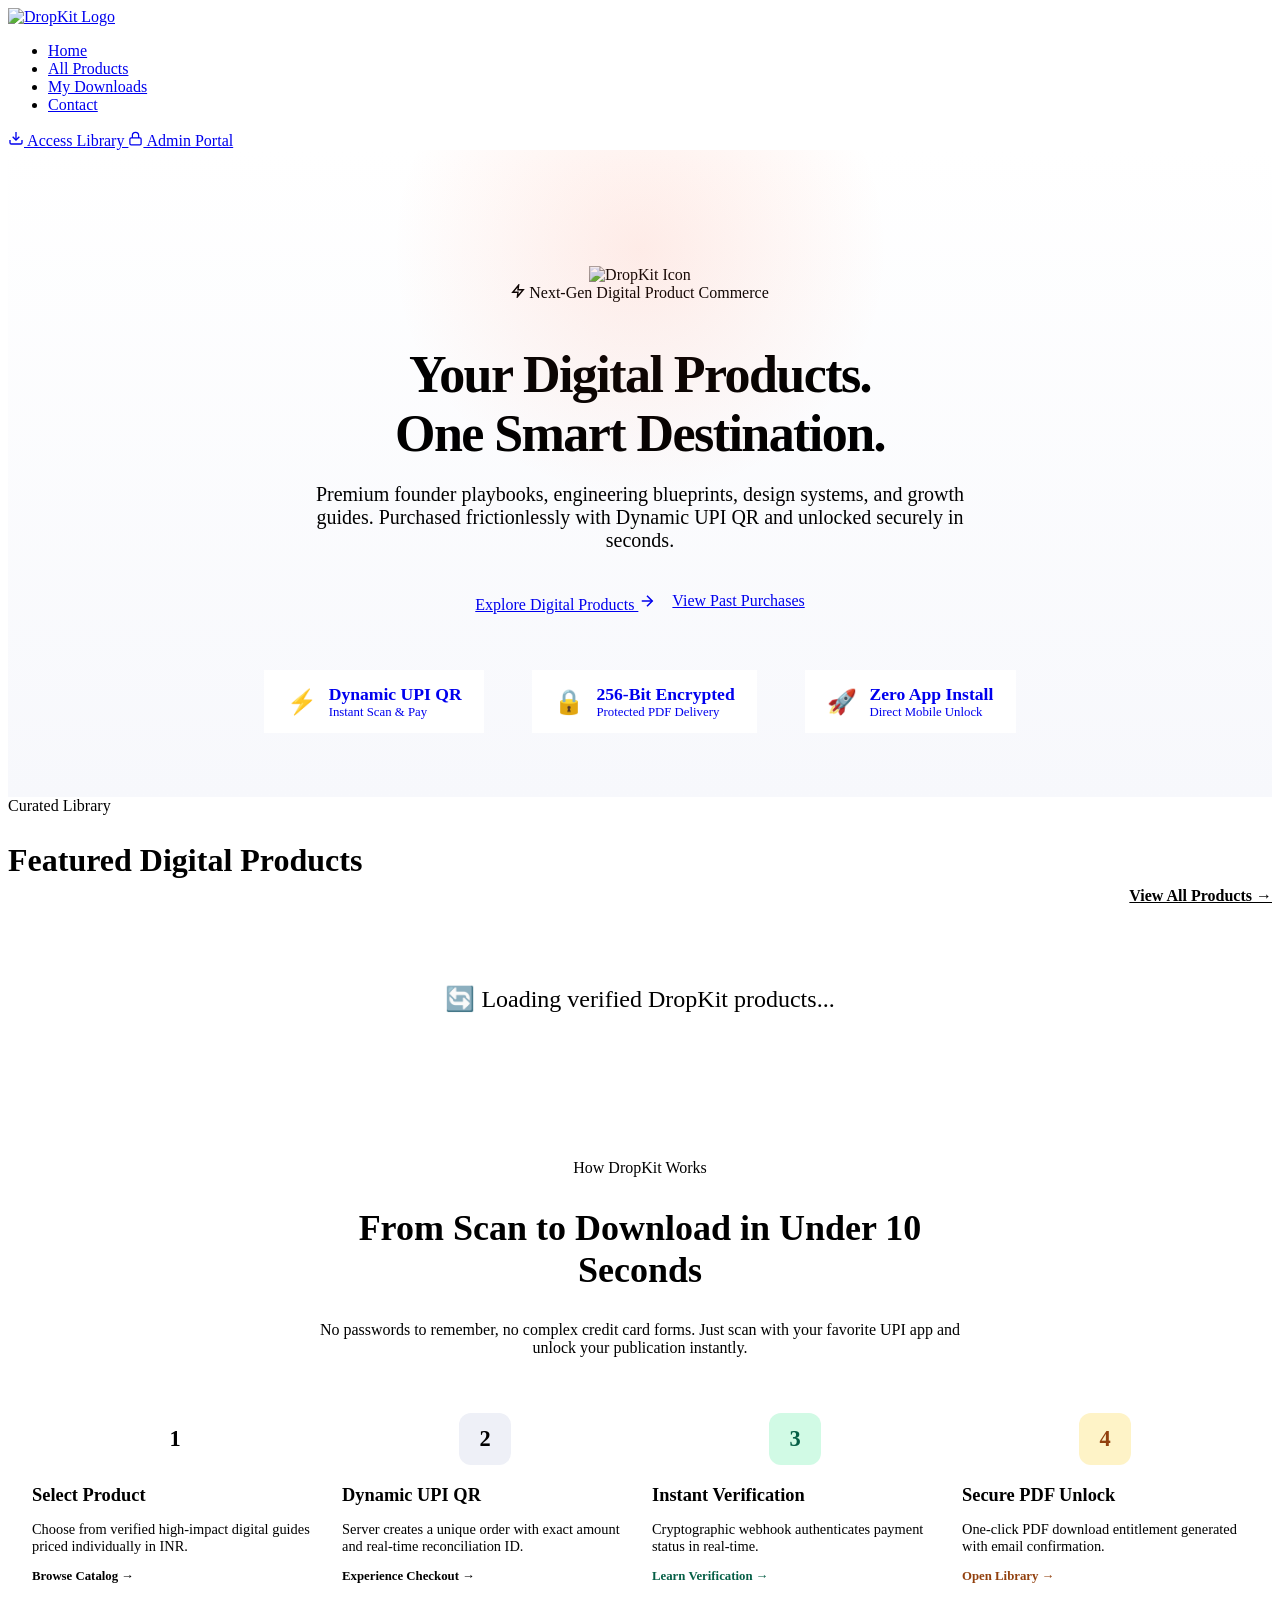
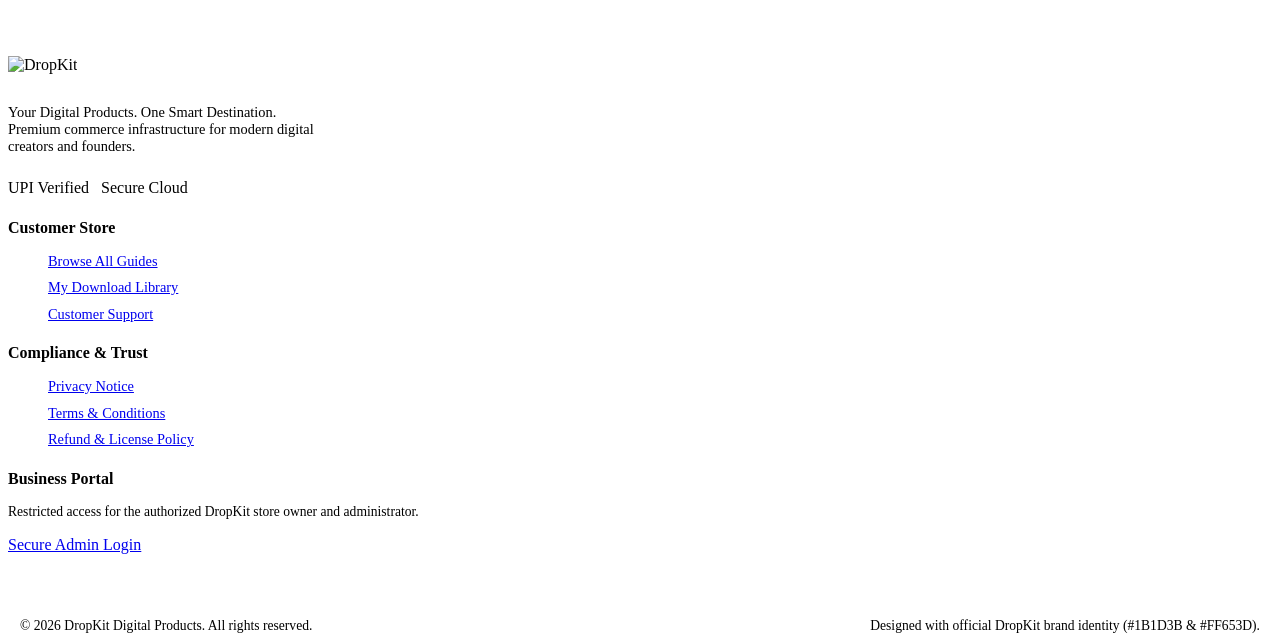
==== public/index.html @ ba7ef5be "feat: remove quick preview option and generate original PDF publications with authentic content" ====
<!DOCTYPE html>
<html lang="en">
<head>
  <meta charset="UTF-8">
  <meta name="viewport" content="width=device-width, initial-scale=1.0">
  <title>DropKit — Your Digital Products. One Smart Destination.</title>
  <link rel="icon" type="image/png" href="/assets/dropkit-icon.png">
  <link rel="preconnect" href="https://fonts.googleapis.com">
  <link rel="preconnect" href="https://fonts.gstatic.com" crossorigin>
  <link href="https://fonts.googleapis.com/css2?family=Space+Grotesk:wght@400;500;600;700;800&family=Outfit:wght@400;500;600;700;800;900&family=JetBrains+Mono:wght@500;600;700;800&display=swap" rel="stylesheet">
  <link rel="stylesheet" href="/css/style.css">
  <style>
    .hero-section {
      background: linear-gradient(180deg, #FFFFFF 0%, #F7F8FC 100%);
      padding: 5rem 1.5rem 4rem;
      text-align: center;
      position: relative;
      overflow: hidden;
    }
    .hero-glow {
      position: absolute;
      width: 500px;
      height: 500px;
      background: radial-gradient(circle, rgba(255, 101, 61, 0.12) 0%, rgba(27, 29, 59, 0) 70%);
      top: -150px;
      left: 50%;
      transform: translateX(-50%);
      pointer-events: none;
    }
    .hero-title {
      font-size: 3.25rem;
      font-weight: 800;
      letter-spacing: -0.03em;
      margin-bottom: 1.25rem;
    }
    .hero-subtitle {
      font-size: 1.25rem;
      color: var(--dk-muted);
      max-width: 680px;
      margin: 0 auto 2.5rem;
    }
    .stats-ticker {
      display: flex;
      justify-content: center;
      gap: 3rem;
      margin-top: 3.5rem;
      flex-wrap: wrap;
    }
    .stat-pill {
      display: flex;
      align-items: center;
      gap: 0.75rem;
      background: #FFFFFF;
      padding: 0.85rem 1.4rem;
      border-radius: var(--dk-radius);
      box-shadow: var(--dk-shadow-sm);
      border: 1px solid var(--dk-border);
    }
    .product-cover-thumb {
      height: 190px;
      background: linear-gradient(135deg, #1B1D3B 0%, #2A2D5C 100%);
      border-radius: 10px;
      display: flex;
      flex-direction: column;
      justify-content: center;
      align-items: center;
      color: #FFFFFF;
      padding: 1.5rem;
      text-align: center;
      position: relative;
      overflow: hidden;
    }
    .product-cover-thumb::after {
      content: '';
      position: absolute;
      top: 0; left: 0; right: 0; bottom: 0;
      background: radial-gradient(circle at top right, rgba(255, 101, 61, 0.4), transparent 60%);
    }
  </style>
</head>
<body>

  <!-- Navigation Header -->
  <header class="dk-header">
    <div class="dk-nav-container">
      <a href="/" class="dk-logo-link">
        <img src="/assets/dropkit-logo-horizontal.png" alt="DropKit Logo" class="dk-logo-img">
      </a>
      <ul class="dk-nav-menu">
        <li class="dk-nav-item"><a href="/" class="active">Home</a></li>
        <li class="dk-nav-item"><a href="/products">All Products</a></li>
        <li class="dk-nav-item"><a href="/my-downloads">My Downloads</a></li>
        <li class="dk-nav-item"><a href="/contact">Contact</a></li>
      </ul>
      <div class="dk-nav-actions">
        <a href="/my-downloads" class="btn btn-outline btn-sm">
          <svg width="16" height="16" viewBox="0 0 24 24" fill="none" stroke="currentColor" stroke-width="2"><path d="M21 15v4a2 2 0 0 1-2 2H5a2 2 0 0 1-2-2v-4"/><polyline points="7 10 12 15 17 10"/><line x1="12" y1="15" x2="12" y2="3"/></svg>
          Access Library
        </a>
        <a href="/admin/login" class="btn btn-navy btn-sm" title="Authorized Business Owner Login">
          <svg width="15" height="15" viewBox="0 0 24 24" fill="none" stroke="currentColor" stroke-width="2"><rect x="3" y="11" width="18" height="11" rx="2" ry="2"/><path d="M7 11V7a5 5 0 0 1 10 0v4"/></svg>
          Admin Portal
        </a>
      </div>
    </div>
  </header>

  <!-- Hero Section -->
  <section class="hero-section">
    <div class="hero-glow"></div>

    <!-- Ambient Animated Logo Watermarks in Blank Spaces -->
    <div class="ambient-logo-watermark top-right">
      <div class="watermark-ring"></div>
      <div class="watermark-inner-ring"></div>
      <img src="/assets/dropkit-icon.png" alt="" class="watermark-icon">
    </div>
    <div class="ambient-logo-watermark bottom-left">
      <div class="watermark-ring"></div>
      <div class="watermark-inner-ring"></div>
      <img src="/assets/dropkit-icon.png" alt="" class="watermark-icon">
    </div>

    <!-- Futuristic Quantum HUD Animated DropKit Emblem Model -->
    <div class="hero-emblem-wrap" title="DropKit — Official Platform">
      <div class="hero-emblem-orbital-outer"></div>
      <div class="hero-emblem-orbital-inner"></div>
      <div class="hero-emblem-satellites"></div>
      <div class="hero-emblem-glow-core"></div>
      <div class="hero-emblem-box">
        <div class="hero-emblem-scanline"></div>
        <div class="hero-emblem-sheen"></div>
        <img src="/assets/dropkit-icon.png" alt="DropKit Icon" class="hero-emblem-icon">
      </div>
    </div>

    <div class="badge badge-orange" style="margin-bottom: 1.25rem;">
      <svg width="14" height="14" viewBox="0 0 24 24" fill="none" stroke="currentColor" stroke-width="2.5"><polygon points="13 2 3 14 12 14 11 22 21 10 12 10 13 2"/></svg>
      Next-Gen Digital Product Commerce
    </div>
    <h1 class="hero-title">Your Digital Products.<br><span class="text-orange">One Smart Destination.</span></h1>
    <p class="hero-subtitle">
      Premium founder playbooks, engineering blueprints, design systems, and growth guides.
      Purchased frictionlessly with Dynamic UPI QR and unlocked securely in seconds.
    </p>
    <div style="display: flex; gap: 1rem; justify-content: center; flex-wrap: wrap;">
      <a href="#featured-products" class="btn btn-primary btn-lg">
        Explore Digital Products
        <svg width="18" height="18" viewBox="0 0 24 24" fill="none" stroke="currentColor" stroke-width="2"><line x1="5" y1="12" x2="19" y2="12"/><polyline points="12 5 19 12 12 19"/></svg>
      </a>
      <a href="/my-downloads" class="btn btn-outline btn-lg">
        View Past Purchases
      </a>
    </div>

    <!-- Stats Ticker -->
    <div class="stats-ticker">
      <a href="#how-it-works" class="stat-pill" style="cursor: pointer; text-decoration: none;" title="Learn about Dynamic UPI QR">
        <span style="font-size: 1.5rem;">⚡</span>
        <div style="text-align: left;">
          <div style="font-weight: 700; color: var(--dk-navy); font-size: 1.1rem;">Dynamic UPI QR</div>
          <div style="font-size: 0.8rem; color: var(--dk-muted);">Instant Scan & Pay</div>
        </div>
      </a>
      <a href="#how-it-works" class="stat-pill" style="cursor: pointer; text-decoration: none;" title="Learn about 256-Bit Encrypted Delivery">
        <span style="font-size: 1.5rem;">🔒</span>
        <div style="text-align: left;">
          <div style="font-weight: 700; color: var(--dk-navy); font-size: 1.1rem;">256-Bit Encrypted</div>
          <div style="font-size: 0.8rem; color: var(--dk-muted);">Protected PDF Delivery</div>
        </div>
      </a>
      <a href="#featured-products" class="stat-pill" style="cursor: pointer; text-decoration: none;" title="Browse All Digital Guides">
        <span style="font-size: 1.5rem;">🚀</span>
        <div style="text-align: left;">
          <div style="font-weight: 700; color: var(--dk-navy); font-size: 1.1rem;">Zero App Install</div>
          <div style="font-size: 0.8rem; color: var(--dk-muted);">Direct Mobile Unlock</div>
        </div>
      </a>
    </div>
  </section>

  <!-- Featured Products Section -->
  <section class="dk-container" id="featured-products">
    <div style="display: flex; justify-content: space-between; align-items: flex-end; margin-bottom: 2rem;">
      <div>
        <div class="badge badge-navy" style="margin-bottom: 0.5rem;">Curated Library</div>
        <h2 style="font-size: 2rem;">Featured Digital Products</h2>
      </div>
      <a href="/products" style="color: var(--dk-orange); font-weight: 600; display: inline-flex; align-items: center; gap: 0.4rem;">
        View All Products &rarr;
      </a>
    </div>

    <div id="featured-products-grid" class="grid-cols-3">
      <!-- Loaded dynamically via JS -->
      <div class="card" style="text-align: center; padding: 3rem; grid-column: span 3;">
        <div style="font-size: 1.5rem; margin-bottom: 0.5rem;">🔄 Loading verified DropKit products...</div>
      </div>
    </div>
  </section>

  <!-- Dynamic UPI QR Workflow Explainer -->
  <section id="how-it-works" style="background: #FFFFFF; border-top: 1px solid var(--dk-border); border-bottom: 1px solid var(--dk-border); padding: 4.5rem 1.5rem; position: relative; overflow: hidden;">
    <!-- Ambient Animated Logo Watermark in Blank Corner -->
    <div class="ambient-logo-watermark top-right" style="opacity: 0.055; top: -60px; right: -60px;">
      <div class="watermark-ring"></div>
      <div class="watermark-inner-ring"></div>
      <img src="/assets/dropkit-icon.png" alt="" class="watermark-icon">
    </div>

    <div class="dk-container" style="padding: 0; position: relative; z-index: 2;">
      <div style="text-align: center; max-width: 650px; margin: 0 auto 3.5rem;">
        <div class="badge badge-orange" style="margin-bottom: 0.5rem;">How DropKit Works</div>
        <h2 style="font-size: 2.25rem;">From Scan to Download in Under 10 Seconds</h2>
        <p class="text-muted" style="margin-top: 0.75rem;">
          No passwords to remember, no complex credit card forms. Just scan with your favorite UPI app and unlock your publication instantly.
        </p>
      </div>

      <div style="display: grid; grid-template-columns: repeat(4, 1fr); gap: 1.5rem;">
        <div class="card step-card" onclick="window.location.href='/products'" title="Click to browse products">
          <div class="step-badge" style="width: 52px; height: 52px; background: var(--dk-orange-light); color: var(--dk-orange); border-radius: 12px; display: flex; align-items: center; justify-content: center; font-size: 1.4rem; font-weight: 800; margin: 0 auto 1.25rem;">1</div>
          <h3 style="font-size: 1.15rem; margin-bottom: 0.5rem;">Select Product</h3>
          <p class="text-muted" style="font-size: 0.9rem;">Choose from verified high-impact digital guides priced individually in INR.</p>
          <div style="margin-top: 0.75rem; font-size: 0.8rem; font-weight: 600; color: var(--dk-orange);">Browse Catalog &rarr;</div>
        </div>

        <div class="card step-card" onclick="window.location.href='/checkout/1'" title="Click to view Dynamic UPI QR in action">
          <div class="step-badge" style="width: 52px; height: 52px; background: #EEF0F7; color: var(--dk-navy); border-radius: 12px; display: flex; align-items: center; justify-content: center; font-size: 1.4rem; font-weight: 800; margin: 0 auto 1.25rem;">2</div>
          <h3 style="font-size: 1.15rem; margin-bottom: 0.5rem;">Dynamic UPI QR</h3>
          <p class="text-muted" style="font-size: 0.9rem;">Server creates a unique order with exact amount and real-time reconciliation ID.</p>
          <div style="margin-top: 0.75rem; font-size: 0.8rem; font-weight: 600; color: var(--dk-navy);">Experience Checkout &rarr;</div>
        </div>

        <div class="card step-card" onclick="window.location.href='/checkout/1'" title="Click to test payment verification">
          <div class="step-badge" style="width: 52px; height: 52px; background: #D1FAE5; color: #065F46; border-radius: 12px; display: flex; align-items: center; justify-content: center; font-size: 1.4rem; font-weight: 800; margin: 0 auto 1.25rem;">3</div>
          <h3 style="font-size: 1.15rem; margin-bottom: 0.5rem;">Instant Verification</h3>
          <p class="text-muted" style="font-size: 0.9rem;">Cryptographic webhook authenticates payment status in real-time.</p>
          <div style="margin-top: 0.75rem; font-size: 0.8rem; font-weight: 600; color: #065F46;">Learn Verification &rarr;</div>
        </div>

        <div class="card step-card" onclick="window.location.href='/my-downloads'" title="Click to access digital library">
          <div class="step-badge" style="width: 52px; height: 52px; background: #FEF3C7; color: #92400E; border-radius: 12px; display: flex; align-items: center; justify-content: center; font-size: 1.4rem; font-weight: 800; margin: 0 auto 1.25rem;">4</div>
          <h3 style="font-size: 1.15rem; margin-bottom: 0.5rem;">Secure PDF Unlock</h3>
          <p class="text-muted" style="font-size: 0.9rem;">One-click PDF download entitlement generated with email confirmation.</p>
          <div style="margin-top: 0.75rem; font-size: 0.8rem; font-weight: 600; color: #92400E;">Open Library &rarr;</div>
        </div>
      </div>
    </div>
  </section>

  <!-- Footer -->
  <footer class="dk-footer">
    <div class="dk-footer-inner">
      <div>
        <img src="/assets/dropkit-logo-horizontal.png" alt="DropKit" style="height: 38px; margin-bottom: 1rem;">
        <p class="text-muted" style="font-size: 0.9rem; max-width: 320px; margin-bottom: 1.5rem;">
          Your Digital Products. One Smart Destination. Premium commerce infrastructure for modern digital creators and founders.
        </p>
        <div style="display: flex; gap: 0.75rem;">
          <span class="badge badge-success">UPI Verified</span>
          <span class="badge badge-navy">Secure Cloud</span>
        </div>
      </div>

      <div>
        <h4 style="font-size: 1rem; margin-bottom: 1rem;">Customer Store</h4>
        <ul style="list-style: none; font-size: 0.9rem; color: var(--dk-muted); display: flex; flex-direction: column; gap: 0.6rem;">
          <li><a href="/products">Browse All Guides</a></li>
          <li><a href="/my-downloads">My Download Library</a></li>
          <li><a href="/contact">Customer Support</a></li>
        </ul>
      </div>

      <div>
        <h4 style="font-size: 1rem; margin-bottom: 1rem;">Compliance & Trust</h4>
        <ul style="list-style: none; font-size: 0.9rem; color: var(--dk-muted); display: flex; flex-direction: column; gap: 0.6rem;">
          <li><a href="/privacy">Privacy Notice</a></li>
          <li><a href="/terms">Terms & Conditions</a></li>
          <li><a href="/terms#refunds">Refund & License Policy</a></li>
        </ul>
      </div>

      <div>
        <h4 style="font-size: 1rem; margin-bottom: 1rem;">Business Portal</h4>
        <p class="text-muted" style="font-size: 0.85rem; margin-bottom: 1rem;">
          Restricted access for the authorized DropKit store owner and administrator.
        </p>
        <a href="/admin/login" class="btn btn-navy btn-sm" style="width: 100%;">
          Secure Admin Login
        </a>
      </div>
    </div>

    <div style="max-width: 1240px; margin: 2.5rem auto 0; padding-top: 1.5rem; border-top: 1px solid var(--dk-border); display: flex; justify-content: space-between; align-items: center; font-size: 0.85rem; color: var(--dk-muted); flex-wrap: wrap; gap: 1rem;">
      <div>&copy; 2026 DropKit Digital Products. All rights reserved.</div>
      <div>Designed with official DropKit brand identity (#1B1D3B & #FF653D).</div>
    </div>
  </footer>

  <script src="/js/app.js"></script>
  <script>
    let cachedProducts = [];

    async function loadFeaturedProducts() {
      try {
        const data = await DropKit.api('/api/products');
        cachedProducts = data.products || [];
        const container = document.getElementById('featured-products-grid');
        if (!cachedProducts || cachedProducts.length === 0) {
          container.innerHTML = '<div style="grid-column: span 3; text-align: center;">No published products available.</div>';
          return;
        }

        container.innerHTML = cachedProducts.slice(0, 6).map(p => `
          <div class="card card-hover" style="display: flex; flex-direction: column; justify-content: space-between;">
            <div>
              <a href="/checkout/${p.id}" style="text-decoration: none; color: inherit; display: block;">
                <div class="product-cover-frame">
                  <img src="/covers/${p.cover_image}" alt="${p.title}">
                </div>

                <div style="margin-top: 1.25rem;">
                  <span class="badge badge-navy" style="font-size: 0.7rem; margin-bottom: 0.5rem;">${p.category_name || 'Guide'}</span>
                  <h3 style="font-size: 1.15rem; margin-bottom: 0.5rem; transition: color 0.2s ease;">${p.title}</h3>
                  <p class="text-muted" style="font-size: 0.85rem; line-height: 1.5; margin-bottom: 1.25rem; display: -webkit-box; -webkit-line-clamp: 2; -webkit-box-orient: vertical; overflow: hidden;">
                    ${p.description}
                  </p>
                </div>
              </a>
            </div>
            
            <div style="border-top: 1px solid var(--dk-border); padding-top: 1rem; display: flex; align-items: center; justify-content: space-between;">
              <div>
                <span style="font-size: 1.4rem; font-weight: 800; color: var(--dk-navy); font-family: 'JetBrains Mono', monospace;">${DropKit.formatINR(p.price_inr)}</span>
                ${p.compare_price_inr ? `<span style="font-size: 0.9rem; text-decoration: line-through; color: var(--dk-muted); margin-left: 0.4rem; font-family: 'JetBrains Mono', monospace;">${DropKit.formatINR(p.compare_price_inr)}</span>` : ''}
              </div>
              <a href="/checkout/${p.id}" class="btn btn-primary btn-sm">
                Buy Now &rarr;
              </a>
            </div>
          </div>
        `).join('');
      } catch (err) {
        console.error(err);
      }
    }

    document.addEventListener('DOMContentLoaded', loadFeaturedProducts);
  </script>
</body>
</html>
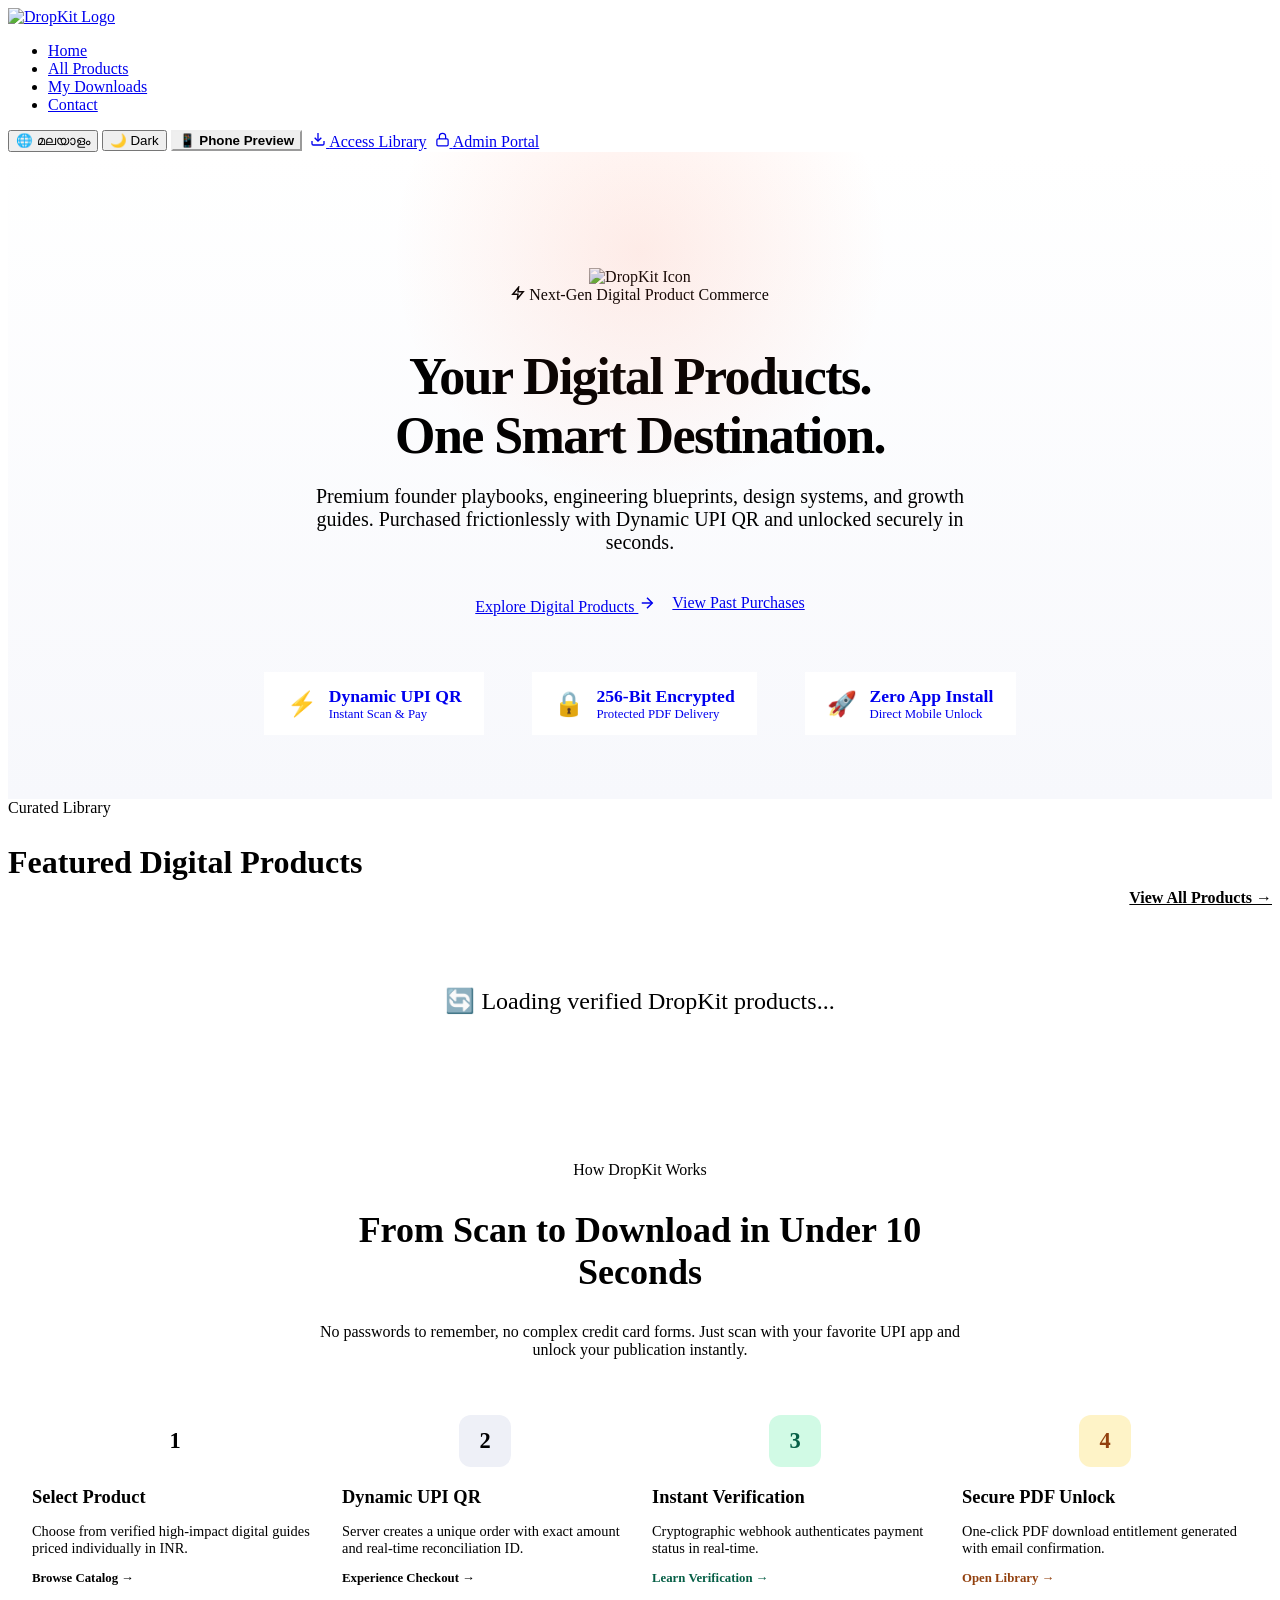
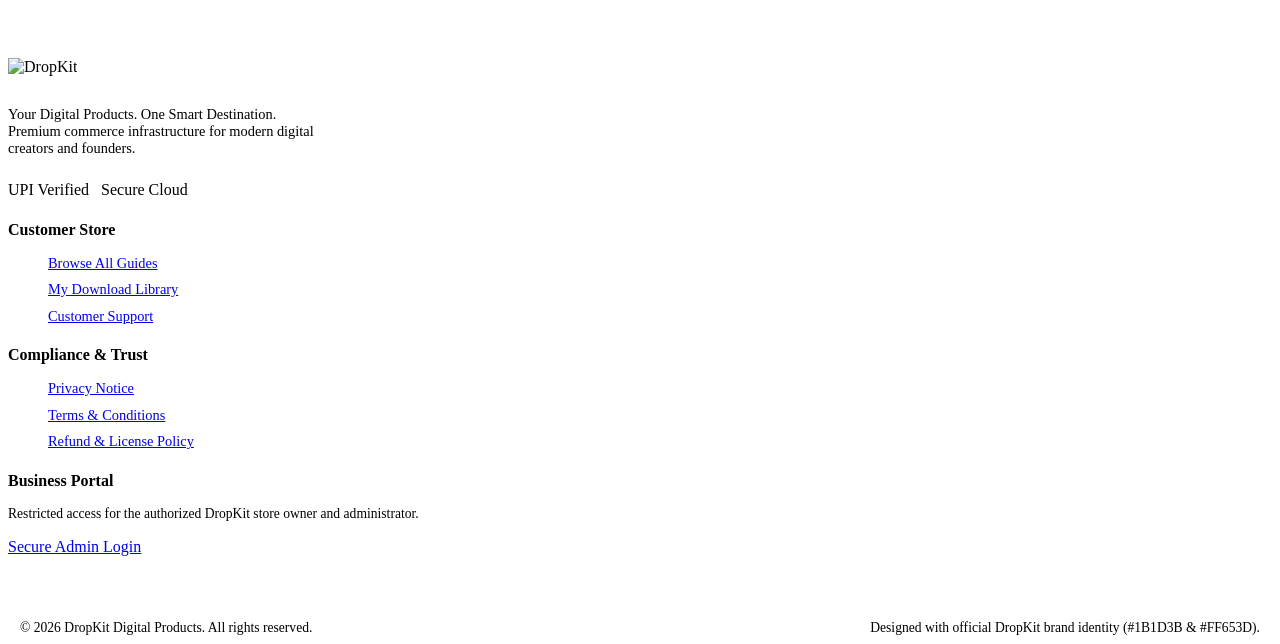
==== commit 7e83d211: "feat: multi-language PDF versions, backup UPI failover switcher, official PhonePe and Navi logos fix" ====
--- a/public/index.html
+++ b/public/index.html
@@ -92,14 +92,25 @@
         <li class="dk-nav-item"><a href="/my-downloads">My Downloads</a></li>
         <li class="dk-nav-item"><a href="/contact">Contact</a></li>
       </ul>
-      <div class="dk-nav-actions">
+      <div class="dk-nav-actions" style="display: flex; align-items: center; gap: 0.5rem;">
+        <div class="switchers-wrap">
+          <button type="button" class="switch-pill-btn lang-toggle-btn" onclick="DropKitI18n.toggleLanguage()" title="Change Language">
+            🌐 മലയാളം
+          </button>
+          <button type="button" class="switch-pill-btn theme-toggle-btn" onclick="DropKitI18n.toggleTheme()" title="Toggle Dark/Light Mode">
+            🌙 Dark
+          </button>
+          <button type="button" class="switch-pill-btn" onclick="openMobilePreviewModal()" style="color: var(--dk-orange); border-color: var(--dk-orange); font-weight: 700;">
+            📱 Phone Preview
+          </button>
+        </div>
         <a href="/my-downloads" class="btn btn-outline btn-sm">
           <svg width="16" height="16" viewBox="0 0 24 24" fill="none" stroke="currentColor" stroke-width="2"><path d="M21 15v4a2 2 0 0 1-2 2H5a2 2 0 0 1-2-2v-4"/><polyline points="7 10 12 15 17 10"/><line x1="12" y1="15" x2="12" y2="3"/></svg>
-          Access Library
+          <span data-i18n="nav_my_downloads">Access Library</span>
         </a>
         <a href="/admin/login" class="btn btn-navy btn-sm" title="Authorized Business Owner Login">
           <svg width="15" height="15" viewBox="0 0 24 24" fill="none" stroke="currentColor" stroke-width="2"><rect x="3" y="11" width="18" height="11" rx="2" ry="2"/><path d="M7 11V7a5 5 0 0 1 10 0v4"/></svg>
-          Admin Portal
+          <span data-i18n="nav_admin">Admin Portal</span>
         </a>
       </div>
     </div>
@@ -298,8 +309,35 @@
     </div>
   </footer>
 
+  <!-- Mobile Preview Modal -->
+  <div id="mobile-preview-modal" style="display: none; position: fixed; top: 0; left: 0; right: 0; bottom: 0; background: rgba(15,17,26,0.78); z-index: 9999; align-items: center; justify-content: center; backdrop-filter: blur(4px);">
+    <div class="card" style="max-width: 420px; width: 90%; text-align: center; padding: 2rem; border-radius: var(--dk-radius); position: relative; box-shadow: var(--dk-shadow-lg);">
+      <button type="button" onclick="closeMobilePreviewModal()" style="position: absolute; top: 1rem; right: 1rem; border: none; background: transparent; font-size: 1.5rem; cursor: pointer; color: var(--dk-muted);">&times;</button>
+      <div style="font-size: 2.2rem; margin-bottom: 0.5rem;">📱</div>
+      <h3 style="font-size: 1.25rem; margin-bottom: 0.5rem; color: var(--dk-navy);">Open On Your Mobile Phone</h3>
+      <p class="text-muted" style="font-size: 0.85rem; margin-bottom: 1.25rem;">
+        Scan this QR code with your phone camera to test the mobile UPI checkout:
+      </p>
+      <div style="background: #FFFFFF; padding: 0.85rem; border-radius: 12px; display: inline-block; box-shadow: 0 4px 12px rgba(0,0,0,0.08); border: 1px solid var(--dk-border); margin-bottom: 1rem;">
+        <img src="/api/preview/qr" alt="Mobile Preview QR Code" style="width: 200px; height: 200px; display: block;">
+      </div>
+      <div style="background: var(--dk-bg); padding: 0.65rem 0.85rem; border-radius: 8px; font-family: monospace; font-size: 0.85rem; color: var(--dk-orange); font-weight: 700; word-break: break-all; margin-bottom: 1rem;">
+        http://192.168.1.20:8080/checkout/1
+      </div>
+      <button type="button" class="btn btn-navy" style="width: 100%;" onclick="closeMobilePreviewModal()">Done / Close</button>
+    </div>
+  </div>
+
   <script src="/js/app.js"></script>
+  <script src="/js/i18n.js"></script>
   <script>
+    function openMobilePreviewModal() {
+      document.getElementById('mobile-preview-modal').style.display = 'flex';
+    }
+    function closeMobilePreviewModal() {
+      document.getElementById('mobile-preview-modal').style.display = 'none';
+    }
+
     let cachedProducts = [];
 
     async function loadFeaturedProducts() {
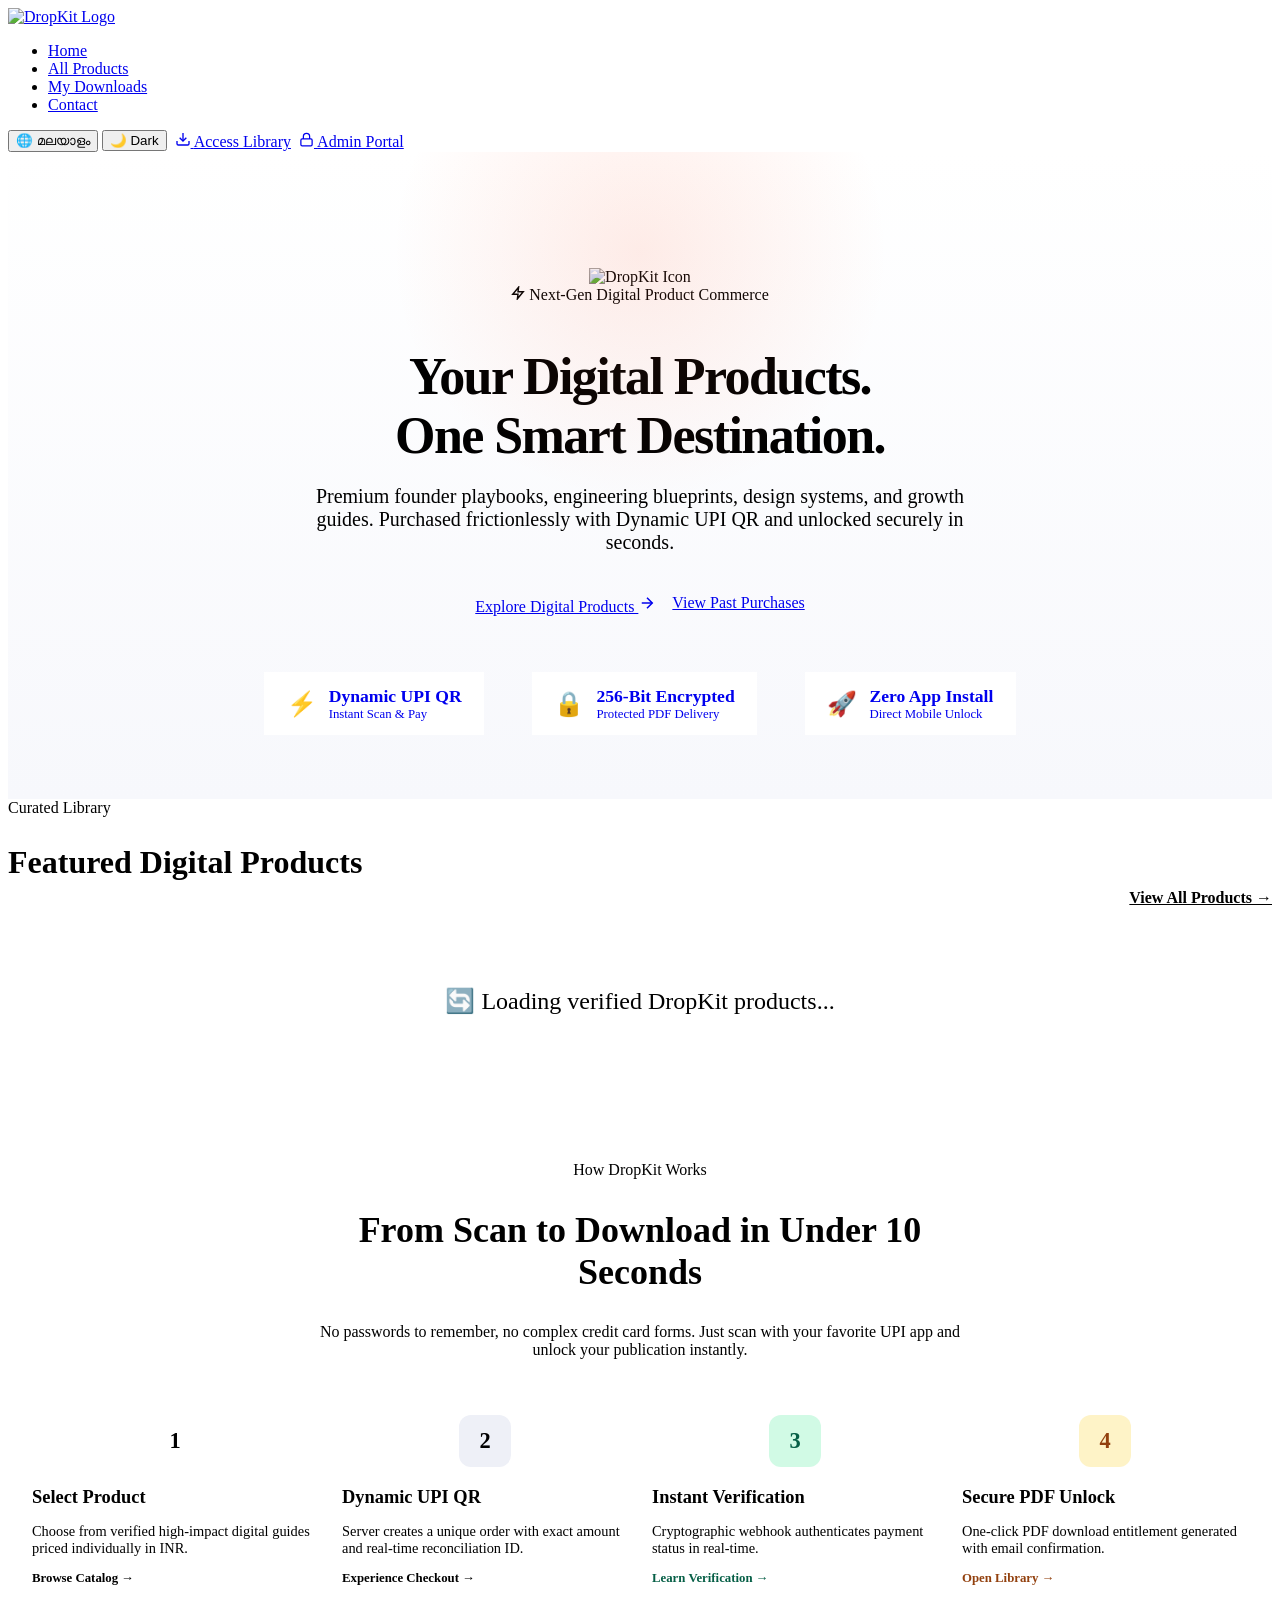
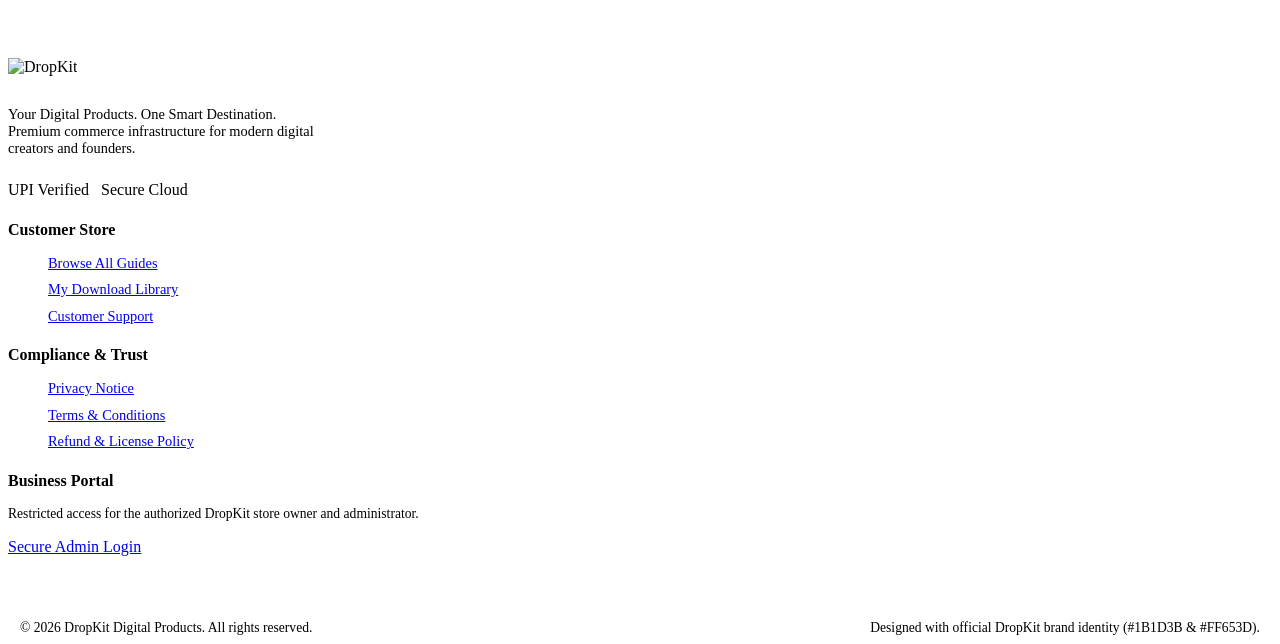
==== commit 943066f9: "refactor: remove Phone Preview button and modal from storefront header" ====
--- a/public/index.html
+++ b/public/index.html
@@ -100,9 +100,6 @@
           <button type="button" class="switch-pill-btn theme-toggle-btn" onclick="DropKitI18n.toggleTheme()" title="Toggle Dark/Light Mode">
             🌙 Dark
           </button>
-          <button type="button" class="switch-pill-btn" onclick="openMobilePreviewModal()" style="color: var(--dk-orange); border-color: var(--dk-orange); font-weight: 700;">
-            📱 Phone Preview
-          </button>
         </div>
         <a href="/my-downloads" class="btn btn-outline btn-sm">
           <svg width="16" height="16" viewBox="0 0 24 24" fill="none" stroke="currentColor" stroke-width="2"><path d="M21 15v4a2 2 0 0 1-2 2H5a2 2 0 0 1-2-2v-4"/><polyline points="7 10 12 15 17 10"/><line x1="12" y1="15" x2="12" y2="3"/></svg>
@@ -309,35 +306,9 @@
     </div>
   </footer>
 
-  <!-- Mobile Preview Modal -->
-  <div id="mobile-preview-modal" style="display: none; position: fixed; top: 0; left: 0; right: 0; bottom: 0; background: rgba(15,17,26,0.78); z-index: 9999; align-items: center; justify-content: center; backdrop-filter: blur(4px);">
-    <div class="card" style="max-width: 420px; width: 90%; text-align: center; padding: 2rem; border-radius: var(--dk-radius); position: relative; box-shadow: var(--dk-shadow-lg);">
-      <button type="button" onclick="closeMobilePreviewModal()" style="position: absolute; top: 1rem; right: 1rem; border: none; background: transparent; font-size: 1.5rem; cursor: pointer; color: var(--dk-muted);">&times;</button>
-      <div style="font-size: 2.2rem; margin-bottom: 0.5rem;">📱</div>
-      <h3 style="font-size: 1.25rem; margin-bottom: 0.5rem; color: var(--dk-navy);">Open On Your Mobile Phone</h3>
-      <p class="text-muted" style="font-size: 0.85rem; margin-bottom: 1.25rem;">
-        Scan this QR code with your phone camera to test the mobile UPI checkout:
-      </p>
-      <div style="background: #FFFFFF; padding: 0.85rem; border-radius: 12px; display: inline-block; box-shadow: 0 4px 12px rgba(0,0,0,0.08); border: 1px solid var(--dk-border); margin-bottom: 1rem;">
-        <img src="/api/preview/qr" alt="Mobile Preview QR Code" style="width: 200px; height: 200px; display: block;">
-      </div>
-      <div style="background: var(--dk-bg); padding: 0.65rem 0.85rem; border-radius: 8px; font-family: monospace; font-size: 0.85rem; color: var(--dk-orange); font-weight: 700; word-break: break-all; margin-bottom: 1rem;">
-        http://192.168.1.20:8080/checkout/1
-      </div>
-      <button type="button" class="btn btn-navy" style="width: 100%;" onclick="closeMobilePreviewModal()">Done / Close</button>
-    </div>
-  </div>
-
   <script src="/js/app.js"></script>
   <script src="/js/i18n.js"></script>
   <script>
-    function openMobilePreviewModal() {
-      document.getElementById('mobile-preview-modal').style.display = 'flex';
-    }
-    function closeMobilePreviewModal() {
-      document.getElementById('mobile-preview-modal').style.display = 'none';
-    }
-
     let cachedProducts = [];
 
     async function loadFeaturedProducts() {
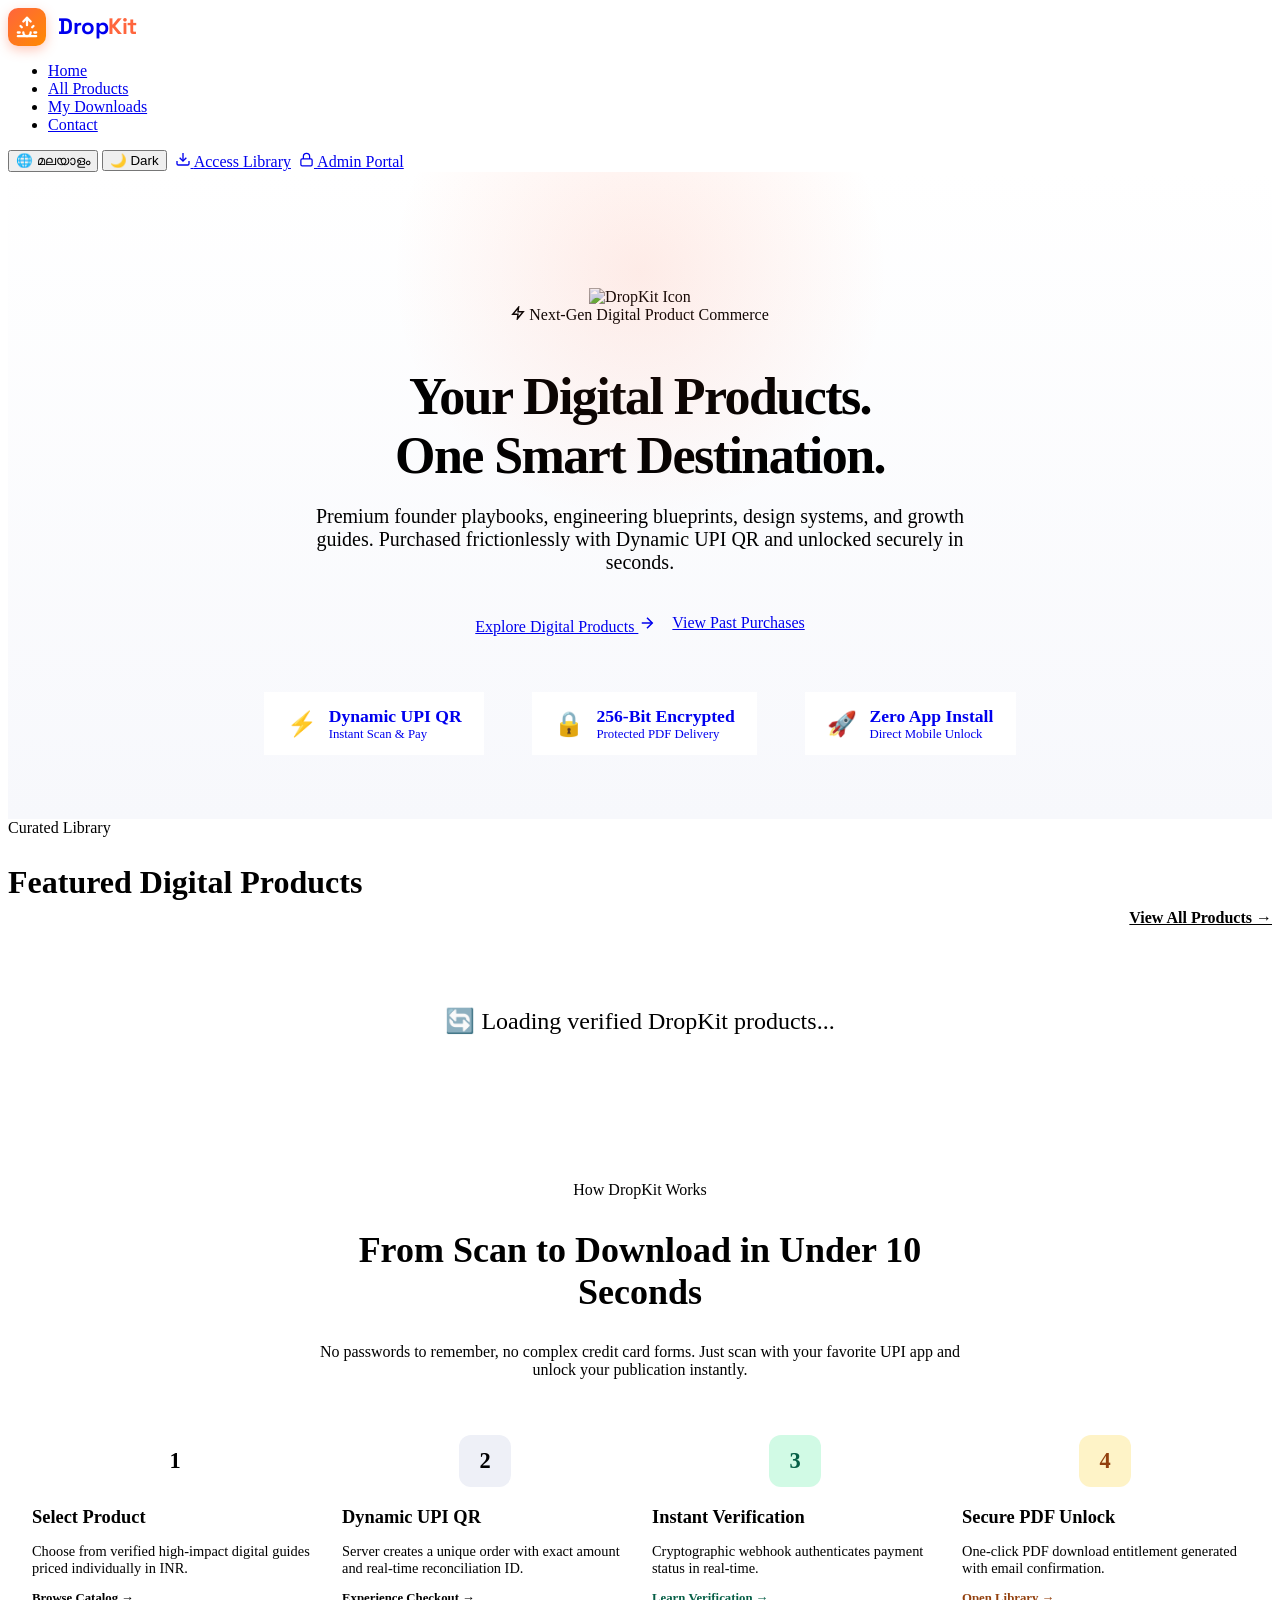
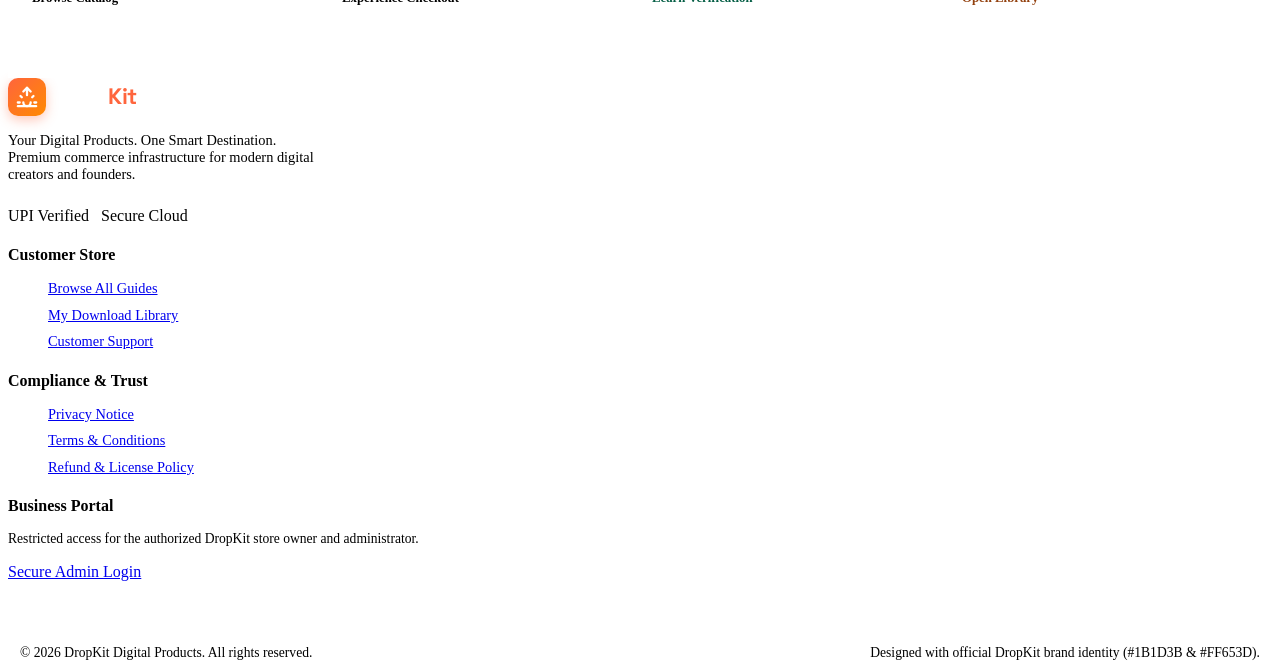
==== commit 12ae6323: "feat: complete contrast fix, SVG vector logo, AI PDF studio, AI reel studio, merchant gateways toggl" ====
--- a/public/index.html
+++ b/public/index.html
@@ -16,6 +16,59 @@
       text-align: center;
       position: relative;
       overflow: hidden;
+      transition: background 0.3s ease;
+    }
+    [data-theme="dark"] .hero-section {
+      background: linear-gradient(180deg, #0A0C16 0%, #101326 100%) !important;
+      color: #E2E8F0 !important;
+    }
+    [data-theme="dark"] .hero-title {
+      color: #FFFFFF !important;
+    }
+    [data-theme="dark"] .hero-subtitle {
+      color: #CBD5E1 !important;
+    }
+    [data-theme="dark"] .hero-glow {
+      background: radial-gradient(circle, rgba(255, 101, 61, 0.25) 0%, rgba(10, 12, 22, 0) 70%) !important;
+    }
+    [data-theme="dark"] .btn-navy {
+      background-color: #1E223D !important;
+      color: #FFFFFF !important;
+      border: 1px solid #373C65 !important;
+    }
+    [data-theme="dark"] .btn-navy:hover {
+      background-color: #272C50 !important;
+      border-color: #FF653D !important;
+      color: #FF653D !important;
+    }
+    [data-theme="dark"] .btn-outline {
+      background: rgba(255, 255, 255, 0.05) !important;
+      border: 1.5px solid #3B4268 !important;
+      color: #F8FAFC !important;
+    }
+    [data-theme="dark"] .btn-outline:hover {
+      background: rgba(255, 101, 61, 0.15) !important;
+      border-color: #FF653D !important;
+      color: #FF653D !important;
+    }
+    [data-theme="dark"] .stat-pill {
+      background: #131525 !important;
+      border-color: #22263D !important;
+    }
+    [data-theme="dark"] .stat-pill div > div:first-child {
+      color: #F8FAFC !important;
+    }
+    [data-theme="dark"] .stat-pill div > div:last-child {
+      color: #94A3B8 !important;
+    }
+    [data-theme="dark"] #how-it-works,
+    [data-theme="dark"] section[style*="background: #FFFFFF"],
+    [data-theme="dark"] section[style*="background:#FFFFFF"],
+    [data-theme="dark"] section[style*="background: #ffffff"],
+    [data-theme="dark"] section[style*="background: #F7F8FC"] {
+      background: #0C0E1C !important;
+      border-color: #22263D !important;
+      color: #E2E8F0 !important;
     }
     .hero-glow {
       position: absolute;
@@ -83,8 +136,22 @@
   <!-- Navigation Header -->
   <header class="dk-header">
     <div class="dk-nav-container">
-      <a href="/" class="dk-logo-link">
-        <img src="/assets/dropkit-logo-horizontal.png" alt="DropKit Logo" class="dk-logo-img">
+      <a href="/" class="dk-logo-link" style="text-decoration: none; display: flex; align-items: center; gap: 0.75rem;">
+        <div style="width: 38px; height: 38px; border-radius: 10px; background: linear-gradient(135deg, #FF653D, #FF8A00); display: flex; align-items: center; justify-content: center; box-shadow: 0 4px 12px rgba(255, 101, 61, 0.35); flex-shrink: 0;">
+          <svg width="22" height="22" viewBox="0 0 24 24" fill="none" stroke="#FFFFFF" stroke-width="2.5" stroke-linecap="round" stroke-linejoin="round">
+            <path d="M12 2v8"></path>
+            <path d="m4.93 10.93 1.41 1.41"></path>
+            <path d="M2 18h2"></path>
+            <path d="M20 18h2"></path>
+            <path d="m19.07 10.93-1.41 1.41"></path>
+            <path d="M22 22H2"></path>
+            <path d="m8 6 4-4 4 4"></path>
+            <path d="M16 18a4 4 0 0 1-8 0"></path>
+          </svg>
+        </div>
+        <div style="font-family: 'Space Grotesk', sans-serif; font-size: 1.4rem; font-weight: 800; color: var(--dk-navy); letter-spacing: -0.5px; line-height: 1;">
+          Drop<span style="color: #FF653D;">Kit</span>
+        </div>
       </a>
       <ul class="dk-nav-menu">
         <li class="dk-nav-item"><a href="/" class="active">Home</a></li>
@@ -261,7 +328,23 @@
   <footer class="dk-footer">
     <div class="dk-footer-inner">
       <div>
-        <img src="/assets/dropkit-logo-horizontal.png" alt="DropKit" style="height: 38px; margin-bottom: 1rem;">
+        <div style="display: flex; align-items: center; gap: 0.75rem; margin-bottom: 1rem;">
+          <div style="width: 38px; height: 38px; border-radius: 10px; background: linear-gradient(135deg, #FF653D, #FF8A00); display: flex; align-items: center; justify-content: center; box-shadow: 0 4px 12px rgba(255, 101, 61, 0.35); flex-shrink: 0;">
+            <svg width="22" height="22" viewBox="0 0 24 24" fill="none" stroke="#FFFFFF" stroke-width="2.5" stroke-linecap="round" stroke-linejoin="round">
+              <path d="M12 2v8"></path>
+              <path d="m4.93 10.93 1.41 1.41"></path>
+              <path d="M2 18h2"></path>
+              <path d="M20 18h2"></path>
+              <path d="m19.07 10.93-1.41 1.41"></path>
+              <path d="M22 22H2"></path>
+              <path d="m8 6 4-4 4 4"></path>
+              <path d="M16 18a4 4 0 0 1-8 0"></path>
+            </svg>
+          </div>
+          <div style="font-family: 'Space Grotesk', sans-serif; font-size: 1.4rem; font-weight: 800; color: #FFFFFF; letter-spacing: -0.5px; line-height: 1;">
+            Drop<span style="color: #FF653D;">Kit</span>
+          </div>
+        </div>
         <p class="text-muted" style="font-size: 0.9rem; max-width: 320px; margin-bottom: 1.5rem;">
           Your Digital Products. One Smart Destination. Premium commerce infrastructure for modern digital creators and founders.
         </p>
@@ -314,19 +397,25 @@
     async function loadFeaturedProducts() {
       try {
         const data = await DropKit.api('/api/products');
-        cachedProducts = data.products || [];
+        const apiProds = data.products || [];
+        const custom = DropKit.getProducts().filter(p => !apiProds.some(ep => ep.id === p.id));
+        cachedProducts = [...custom, ...apiProds];
         const container = document.getElementById('featured-products-grid');
         if (!cachedProducts || cachedProducts.length === 0) {
           container.innerHTML = '<div style="grid-column: span 3; text-align: center;">No published products available.</div>';
           return;
         }
 
-        container.innerHTML = cachedProducts.slice(0, 6).map(p => `
+        container.innerHTML = cachedProducts.slice(0, 6).map(p => {
+          const coverSrc = p.cover_image && (p.cover_image.startsWith('data:') || p.cover_image.startsWith('/')) 
+            ? p.cover_image 
+            : `/covers/${p.cover_image || 'cover_saas_growth.svg'}`;
+          return `
           <div class="card card-hover" style="display: flex; flex-direction: column; justify-content: space-between;">
             <div>
               <a href="/checkout/${p.id}" style="text-decoration: none; color: inherit; display: block;">
                 <div class="product-cover-frame">
-                  <img src="/covers/${p.cover_image}" alt="${p.title}">
+                  <img src="${coverSrc}" alt="${p.title}" onerror="if(!this.dataset.tried){this.dataset.tried=1; this.src='/storage/public_covers/${p.cover_image}';}">
                 </div>
 
                 <div style="margin-top: 1.25rem;">
@@ -349,7 +438,8 @@
               </a>
             </div>
           </div>
-        `).join('');
+          `;
+        }).join('');
       } catch (err) {
         console.error(err);
       }
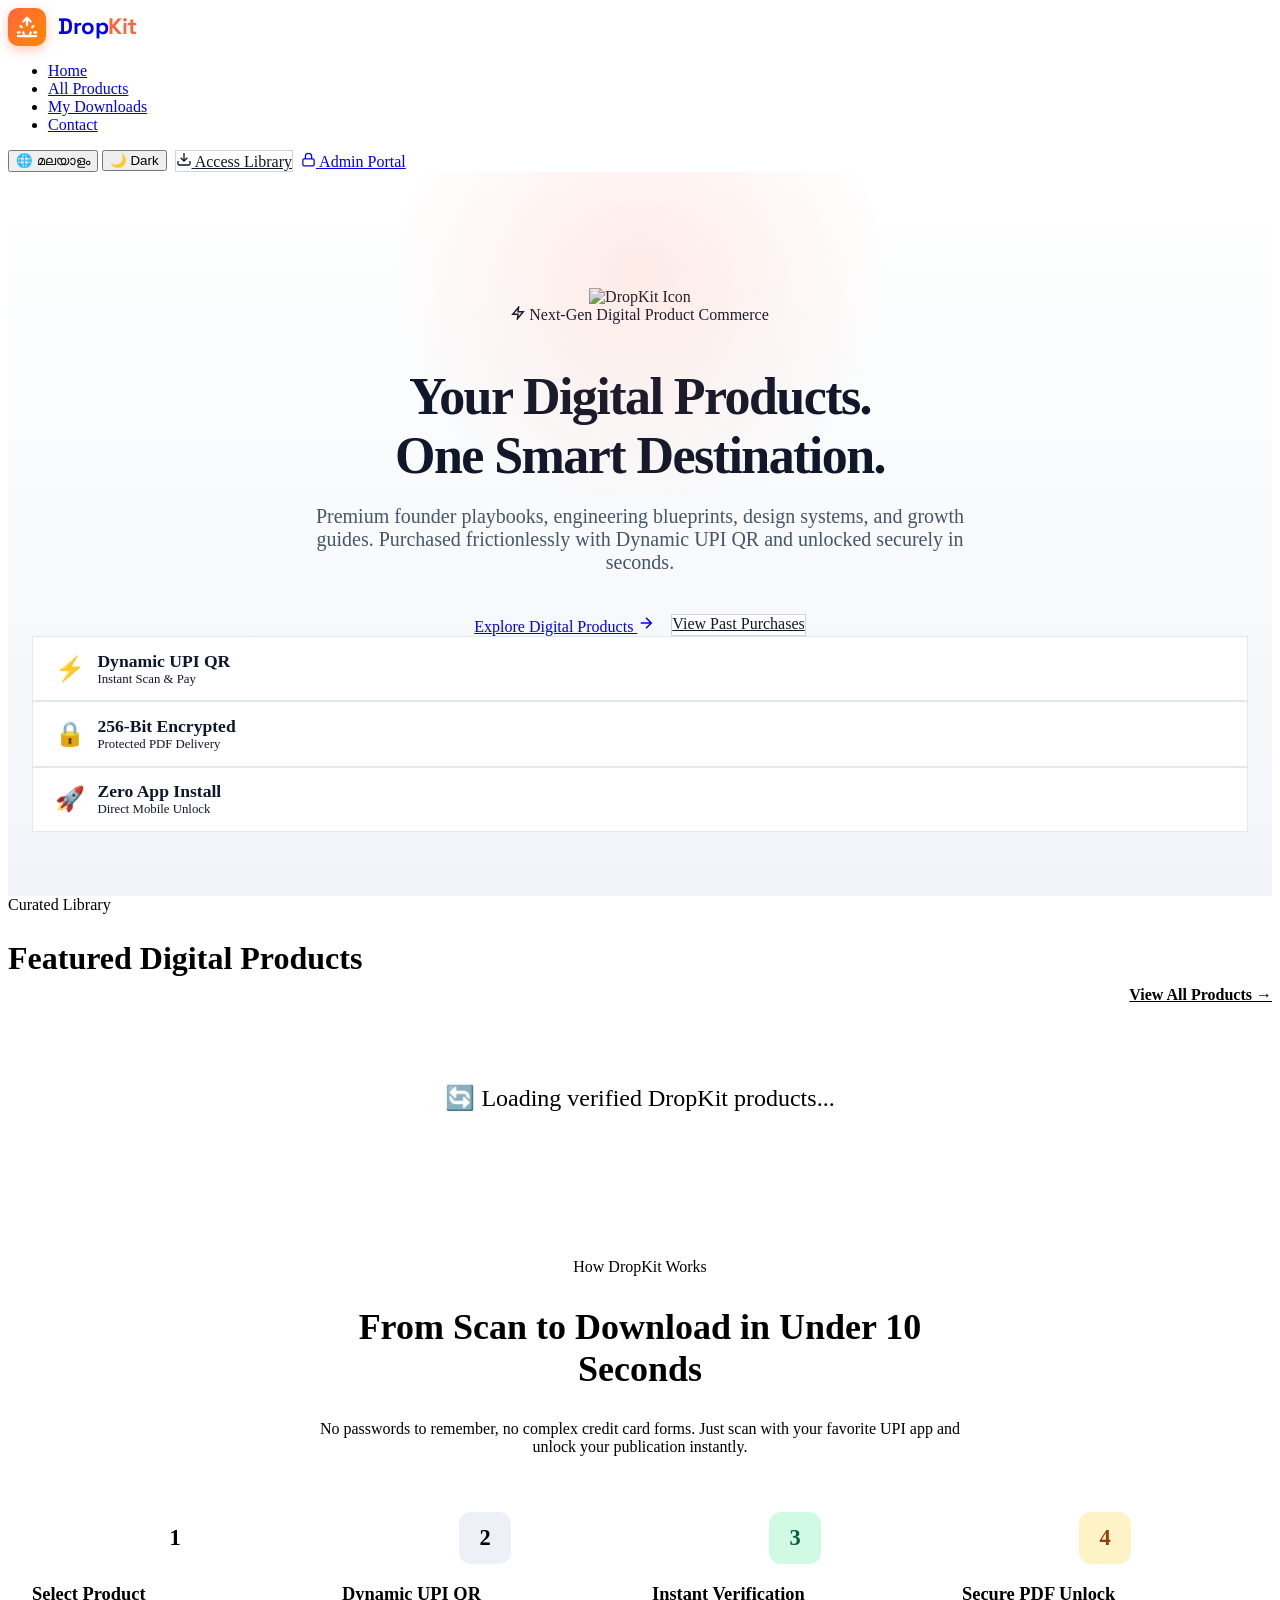
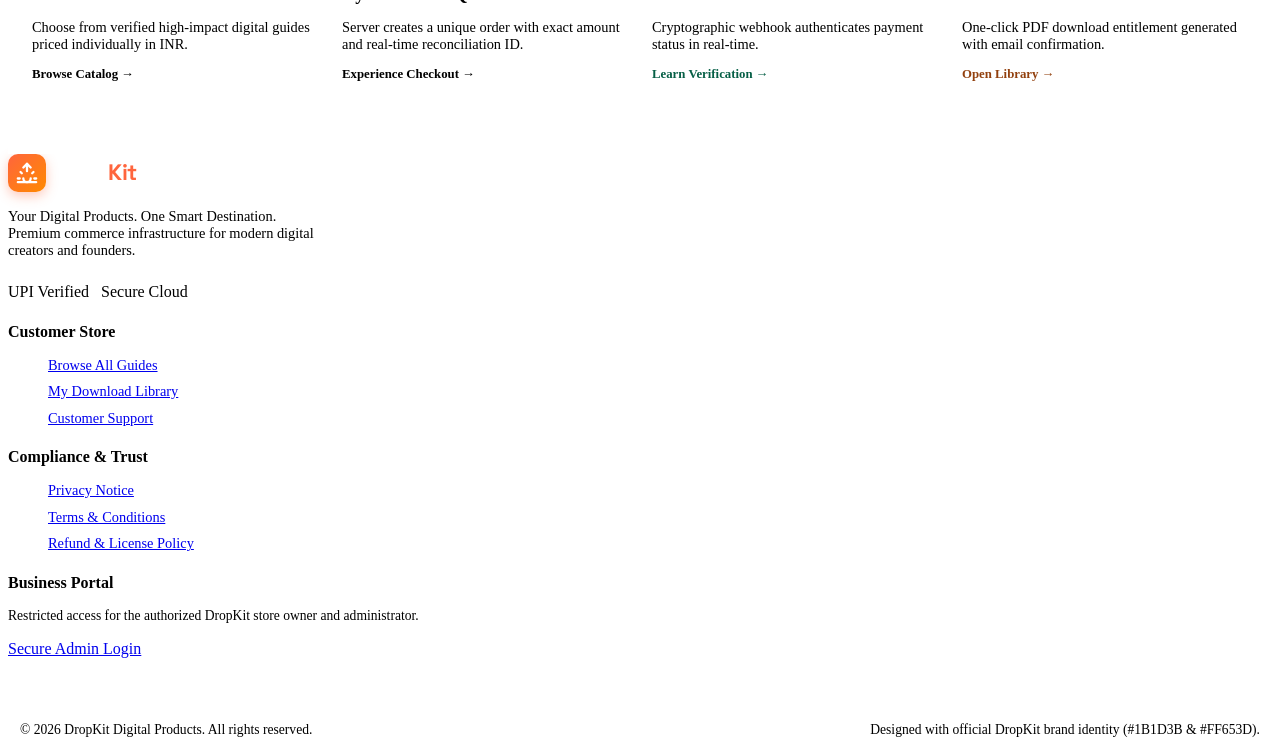
==== commit 42ff5b22: "feat: user own topic AI PDF maker & canva video short reel influencer studio with high-contrast UI" ====
--- a/public/index.html
+++ b/public/index.html
@@ -11,64 +11,36 @@
   <link rel="stylesheet" href="/css/style.css">
   <style>
     .hero-section {
-      background: linear-gradient(180deg, #FFFFFF 0%, #F7F8FC 100%);
+      background: linear-gradient(180deg, #FFFFFF 0%, #F1F5F9 100%);
       padding: 5rem 1.5rem 4rem;
       text-align: center;
       position: relative;
       overflow: hidden;
       transition: background 0.3s ease;
+      color: #0F172A;
     }
     [data-theme="dark"] .hero-section {
-      background: linear-gradient(180deg, #0A0C16 0%, #101326 100%) !important;
-      color: #E2E8F0 !important;
+      background: #0A0C16 !important;
+      color: #F8FAFC !important;
+    }
+    .hero-title {
+      font-size: 3.25rem;
+      font-weight: 800;
+      letter-spacing: -0.03em;
+      margin-bottom: 1.25rem;
+      color: #0F172A;
     }
     [data-theme="dark"] .hero-title {
       color: #FFFFFF !important;
     }
+    .hero-subtitle {
+      font-size: 1.25rem;
+      color: #475569;
+      max-width: 680px;
+      margin: 0 auto 2.5rem;
+    }
     [data-theme="dark"] .hero-subtitle {
       color: #CBD5E1 !important;
-    }
-    [data-theme="dark"] .hero-glow {
-      background: radial-gradient(circle, rgba(255, 101, 61, 0.25) 0%, rgba(10, 12, 22, 0) 70%) !important;
-    }
-    [data-theme="dark"] .btn-navy {
-      background-color: #1E223D !important;
-      color: #FFFFFF !important;
-      border: 1px solid #373C65 !important;
-    }
-    [data-theme="dark"] .btn-navy:hover {
-      background-color: #272C50 !important;
-      border-color: #FF653D !important;
-      color: #FF653D !important;
-    }
-    [data-theme="dark"] .btn-outline {
-      background: rgba(255, 255, 255, 0.05) !important;
-      border: 1.5px solid #3B4268 !important;
-      color: #F8FAFC !important;
-    }
-    [data-theme="dark"] .btn-outline:hover {
-      background: rgba(255, 101, 61, 0.15) !important;
-      border-color: #FF653D !important;
-      color: #FF653D !important;
-    }
-    [data-theme="dark"] .stat-pill {
-      background: #131525 !important;
-      border-color: #22263D !important;
-    }
-    [data-theme="dark"] .stat-pill div > div:first-child {
-      color: #F8FAFC !important;
-    }
-    [data-theme="dark"] .stat-pill div > div:last-child {
-      color: #94A3B8 !important;
-    }
-    [data-theme="dark"] #how-it-works,
-    [data-theme="dark"] section[style*="background: #FFFFFF"],
-    [data-theme="dark"] section[style*="background:#FFFFFF"],
-    [data-theme="dark"] section[style*="background: #ffffff"],
-    [data-theme="dark"] section[style*="background: #F7F8FC"] {
-      background: #0C0E1C !important;
-      border-color: #22263D !important;
-      color: #E2E8F0 !important;
     }
     .hero-glow {
       position: absolute;
@@ -80,24 +52,28 @@
       transform: translateX(-50%);
       pointer-events: none;
     }
-    .hero-title {
-      font-size: 3.25rem;
-      font-weight: 800;
-      letter-spacing: -0.03em;
-      margin-bottom: 1.25rem;
-    }
-    .hero-subtitle {
-      font-size: 1.25rem;
-      color: var(--dk-muted);
-      max-width: 680px;
-      margin: 0 auto 2.5rem;
-    }
-    .stats-ticker {
-      display: flex;
-      justify-content: center;
-      gap: 3rem;
-      margin-top: 3.5rem;
-      flex-wrap: wrap;
+    [data-theme="dark"] .hero-glow {
+      background: radial-gradient(circle, rgba(255, 101, 61, 0.25) 0%, rgba(10, 12, 22, 0) 70%) !important;
+    }
+    .btn-outline {
+      background: #FFFFFF;
+      border: 1.5px solid #CBD5E1;
+      color: #0F172A;
+    }
+    [data-theme="dark"] .btn-outline {
+      background: rgba(255, 255, 255, 0.05) !important;
+      border: 1.5px solid #3B4268 !important;
+      color: #F8FAFC !important;
+    }
+    [data-theme="dark"] .btn-navy {
+      background-color: #1E223D !important;
+      color: #FFFFFF !important;
+      border: 1px solid #373C65 !important;
+    }
+    [data-theme="dark"] .btn-navy:hover {
+      background-color: #272C50 !important;
+      border-color: #FF653D !important;
+      color: #FF653D !important;
     }
     .stat-pill {
       display: flex;
@@ -107,7 +83,28 @@
       padding: 0.85rem 1.4rem;
       border-radius: var(--dk-radius);
       box-shadow: var(--dk-shadow-sm);
-      border: 1px solid var(--dk-border);
+      border: 1px solid #E2E8F0;
+      color: #0F172A;
+    }
+    [data-theme="dark"] .stat-pill {
+      background: #131525 !important;
+      border-color: #22263D !important;
+      color: #F8FAFC !important;
+    }
+    [data-theme="dark"] .stat-pill div > div:first-child {
+      color: #F8FAFC !important;
+    }
+    [data-theme="dark"] .stat-pill div > div:last-child {
+      color: #94A3B8 !important;
+    }
+    [data-theme="dark"] #how-it-works,
+    [data-theme="dark"] section[style*="background: #FFFFFF"],
+    [data-theme="dark"] section[style*="background:#FFFFFF"],
+    [data-theme="dark"] section[style*="background: #ffffff"],
+    [data-theme="dark"] section[style*="background: #F7F8FC"] {
+      background: #0C0E1C !important;
+      border-color: #22263D !important;
+      color: #E2E8F0 !important;
     }
     .product-cover-thumb {
       height: 190px;
